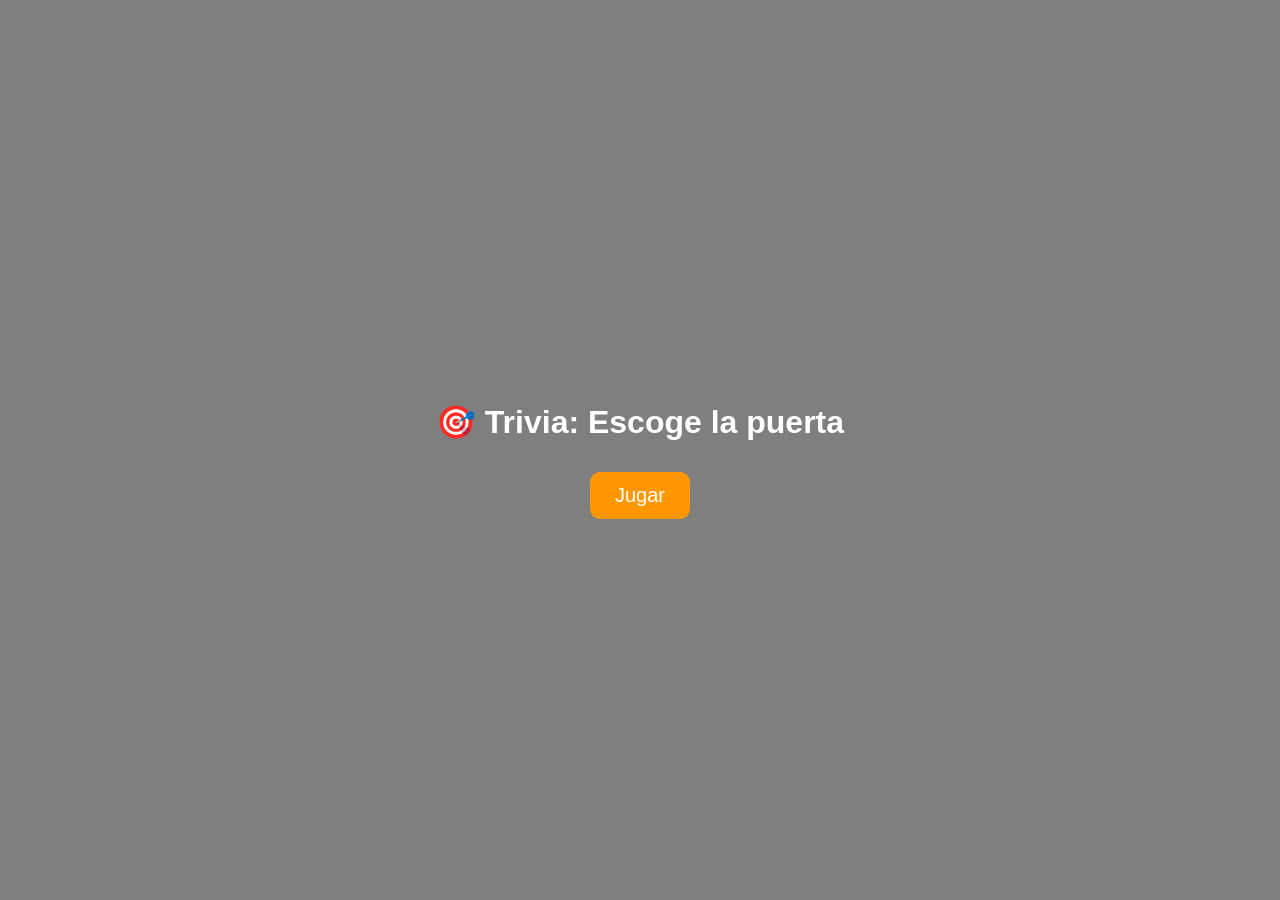
==== index.html @ 7f7bd2c2 "Add files via upload" ====
<!DOCTYPE html>
<html lang="es">
<head>
<meta charset="UTF-8">
<title>Trivia de Puertas</title>
<link rel="stylesheet" href="styles.css">
</head>

<body>

<!-- INICIO -->
<div id="inicio" class="pantalla activa">
  <h1>🎯 Trivia: Escoge la puerta</h1>
  <button onclick="iniciarJuego()">Jugar</button>
</div>

<!-- JUEGO -->
<div id="juego" class="pantalla">
  <div id="ronda">Ronda 1</div>

  <h2>Elige una puerta 🚪</h2>

  <div class="contenedor">
    <div class="puerta" onclick="elegirPuerta(0)"></div>
    <div class="puerta" onclick="elegirPuerta(1)"></div>
    <div class="puerta" onclick="elegirPuerta(2)"></div>
  </div>
</div>

<!-- PREGUNTA / PREMIO -->
<div id="preguntaBox" class="pantalla">
  <h2 id="texto"></h2>

  <button id="btnSiguiente" onclick="siguiente()">Siguiente</button>
  <button id="btnReiniciar" onclick="reiniciarJuego()" style="display:none;">
    🔄 Jugar de nuevo
  </button>
</div>

<script>

/* VARIABLES */
let rondaActual = 1;
let maxRondas = 5;
let puertas = [];

/* IMÁGENES */
const imagenes = [
  "fotos/puerta1.png",
  "fotos/puerta2.png",
  "fotos/puerta3.png",
  "fotos/puerta4.png",
  "fotos/puerta5.png",
  "fotos/puerta6.png"
];

/* PREGUNTAS */
let preguntasOriginales = [
  "Menciona uno de los elementos de las REI",
  "¿Qué es el marco jurídico en las REI?",
  "¿Quiénes son los sujetos principales de las REI?",
  "¿Por qué el Estado es el único que puede establecer aranceles?",
  "Menciona una organización internacional",
  "¿Cuál es la función de la Organización Mundial del Comercio?",
  "¿Qué son las empresas transnacionales?",
  "¿Cómo influyen las empresas transnacionales en los Estados?",
  "¿Qué son las Relaciones Económicas Internacionales?",
  "¿Qué tipos de intercambios se realizan en las REI además de bienes?",
  "¿Qué intercambian los países en las REI?",
  "¿Cómo se llama el conjunto de reglas que regulan las REI?",
  "¿Qué permite a las empresas transnacionales influir en los Estados?"
];

let preguntas = [...preguntasOriginales];

/* INICIAR */
function iniciarJuego() {
  cambiarPantalla("juego");
  generarRonda();
}

/* CAMBIAR PANTALLA */
function cambiarPantalla(id) {
  document.querySelectorAll(".pantalla").forEach(p => p.classList.remove("activa"));
  document.getElementById(id).classList.add("activa");
}

/* MEZCLAR */
function mezclar(array) {
  return array.sort(() => Math.random() - 0.5);
}

/* ASIGNAR IMÁGENES */
function asignarPuertas() {
  const puertasHTML = document.querySelectorAll(".puerta");
  const mezcla = mezclar([...imagenes]);

  puertasHTML.forEach((puerta, i) => {
    puerta.style.backgroundImage = `url(${mezcla[i]})`;
  });
}

/* GENERAR RONDA */
function generarRonda() {
  document.getElementById("ronda").innerText = "Ronda " + rondaActual;

  let rondasConPremio = [2, 5];

  if (rondasConPremio.includes(rondaActual)) {
    puertas = ["premio", "pregunta", "pregunta"];
  } else {
    puertas = ["pregunta", "pregunta", "pregunta"];
  }

  puertas.sort(() => Math.random() - 0.5);

  asignarPuertas();
}

/* PREGUNTA */
function obtenerPregunta() {
  if (preguntas.length === 0) return "No hay más preguntas";

  let i = Math.floor(Math.random() * preguntas.length);
  let p = preguntas[i];
  preguntas.splice(i, 1);

  return p;
}

/* ELEGIR */
function elegirPuerta(index) {
  cambiarPantalla("preguntaBox");

  if (puertas[index] === "premio") {
    document.getElementById("texto").innerText = "🎉 ¡Ganaste un premio!";
  } else {
    document.getElementById("texto").innerText = obtenerPregunta();
  }
}

/* SIGUIENTE */
function siguiente() {
  rondaActual++;

  if (rondaActual > maxRondas) {
    document.getElementById("texto").innerText = "🏁 Juego terminado";

    document.getElementById("btnSiguiente").style.display = "none";
    document.getElementById("btnReiniciar").style.display = "inline-block";

    return;
  }

  cambiarPantalla("juego");
  generarRonda();
}

/* REINICIAR */
function reiniciarJuego() {
  rondaActual = 1;
  preguntas = [...preguntasOriginales];

  document.getElementById("btnSiguiente").style.display = "inline-block";
  document.getElementById("btnReiniciar").style.display = "none";

  cambiarPantalla("juego");
  generarRonda();
}

</script>

</body>
</html>
---- styles.css ----
body {
  margin: 0;
  font-family: Arial;
  color: white;
  text-align: center;
}

/* Pantallas */
.pantalla {
  display: none;
}

.activa {
  display: flex;
  flex-direction: column;
  justify-content: center;
  align-items: center;
  height: 100vh;
}

/* INICIO */
#inicio {
  background:
    linear-gradient(rgba(0,0,0,0.5), rgba(0,0,0,0.5)),
    url("fotos/fondo.jpeg");

  background-size: cover;
  background-position: center;
}

/* JUEGO */
#juego {
  background:
    linear-gradient(rgba(0,0,0,0.5), rgba(0,0,0,0.5)),
    url("fotos/fondo1.jpeg");

  background-size: cover;
  background-position: center;
}

/* PREGUNTA */
#preguntaBox {
  background:
    linear-gradient(rgba(0,0,0,0.5), rgba(0,0,0,0.5)),
    url("fotos/fondo1.jpeg");

  background-size: cover;
  background-position: center;
}

/* Botones */
button {
  padding: 12px 25px;
  font-size: 20px;
  background: #ff9800;
  color: white;
  border-radius: 10px;
  border: none;
  cursor: pointer;
  margin-top: 10px;
  transition: 0.3s;
}

button:hover {
  background: #e68900;
  transform: scale(1.05);
}

/* Ronda */
#ronda {
  position: absolute;
  top: 10px;
  right: 20px;
}

/* Puertas */
.contenedor {
  display: flex;
  gap: 30px;
}

.puerta {
  width: 148px;
  height: 243px;
  background-size: cover;
  background-position: center;
  border-radius: 10px;
  cursor: pointer;
  transition: 0.3s;
}

.puerta:hover {
  transform: scale(1.1);
}
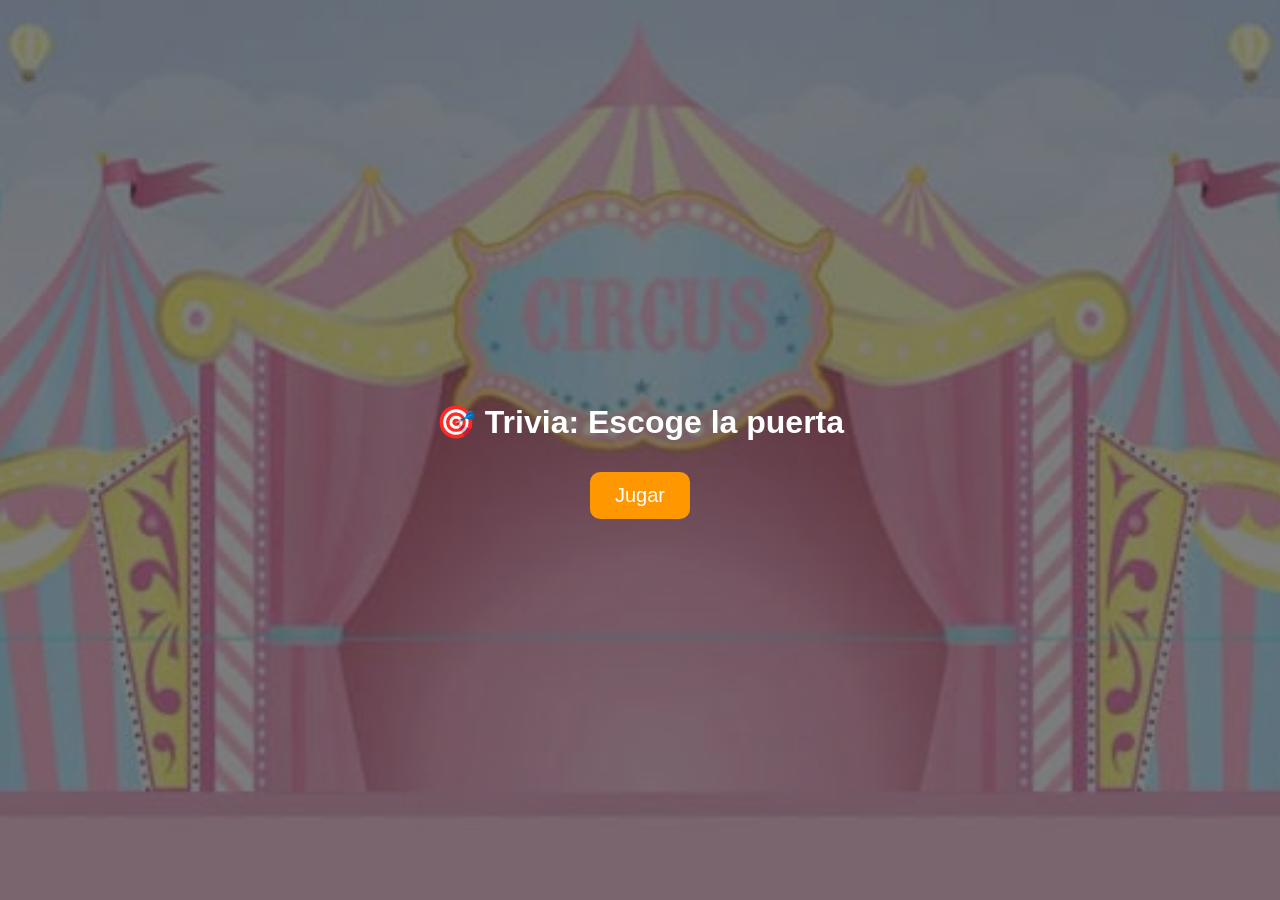
==== commit 36ddc5d5: "Update index.html" ====
--- a/index.html
+++ b/index.html
@@ -2,22 +2,20 @@
 <html lang="es">
 <head>
 <meta charset="UTF-8">
+<meta name="viewport" content="width=device-width, initial-scale=1.0">
 <title>Trivia de Puertas</title>
 <link rel="stylesheet" href="styles.css">
 </head>
 
 <body>
 
-<!-- INICIO -->
 <div id="inicio" class="pantalla activa">
   <h1>🎯 Trivia: Escoge la puerta</h1>
   <button onclick="iniciarJuego()">Jugar</button>
 </div>
 
-<!-- JUEGO -->
 <div id="juego" class="pantalla">
   <div id="ronda">Ronda 1</div>
-
   <h2>Elige una puerta 🚪</h2>
 
   <div class="contenedor">
@@ -27,7 +25,6 @@
   </div>
 </div>
 
-<!-- PREGUNTA / PREMIO -->
 <div id="preguntaBox" class="pantalla">
   <h2 id="texto"></h2>
 
@@ -38,13 +35,10 @@
 </div>
 
 <script>
-
-/* VARIABLES */
 let rondaActual = 1;
 let maxRondas = 5;
 let puertas = [];
 
-/* IMÁGENES */
 const imagenes = [
   "fotos/puerta1.png",
   "fotos/puerta2.png",
@@ -54,8 +48,9 @@
   "fotos/puerta6.png"
 ];
 
-/* PREGUNTAS */
 let preguntasOriginales = [
+   "¿Qué son las Relaciones Económicas Internacionales?",
+  "¿Qué tipos de intercambios se realizan en las REI además de bienes?",
   "Menciona uno de los elementos de las REI",
   "¿Qué es el marco jurídico en las REI?",
   "¿Quiénes son los sujetos principales de las REI?",
@@ -64,8 +59,6 @@
   "¿Cuál es la función de la Organización Mundial del Comercio?",
   "¿Qué son las empresas transnacionales?",
   "¿Cómo influyen las empresas transnacionales en los Estados?",
-  "¿Qué son las Relaciones Económicas Internacionales?",
-  "¿Qué tipos de intercambios se realizan en las REI además de bienes?",
   "¿Qué intercambian los países en las REI?",
   "¿Cómo se llama el conjunto de reglas que regulan las REI?",
   "¿Qué permite a las empresas transnacionales influir en los Estados?"
@@ -73,24 +66,20 @@
 
 let preguntas = [...preguntasOriginales];
 
-/* INICIAR */
+function cambiarPantalla(id) {
+  document.querySelectorAll(".pantalla").forEach(p => p.classList.remove("activa"));
+  document.getElementById(id).classList.add("activa");
+}
+
 function iniciarJuego() {
   cambiarPantalla("juego");
   generarRonda();
 }
 
-/* CAMBIAR PANTALLA */
-function cambiarPantalla(id) {
-  document.querySelectorAll(".pantalla").forEach(p => p.classList.remove("activa"));
-  document.getElementById(id).classList.add("activa");
-}
-
-/* MEZCLAR */
 function mezclar(array) {
   return array.sort(() => Math.random() - 0.5);
 }
 
-/* ASIGNAR IMÁGENES */
 function asignarPuertas() {
   const puertasHTML = document.querySelectorAll(".puerta");
   const mezcla = mezclar([...imagenes]);
@@ -100,7 +89,6 @@
   });
 }
 
-/* GENERAR RONDA */
 function generarRonda() {
   document.getElementById("ronda").innerText = "Ronda " + rondaActual;
 
@@ -113,22 +101,18 @@
   }
 
   puertas.sort(() => Math.random() - 0.5);
-
   asignarPuertas();
 }
 
-/* PREGUNTA */
 function obtenerPregunta() {
   if (preguntas.length === 0) return "No hay más preguntas";
 
   let i = Math.floor(Math.random() * preguntas.length);
   let p = preguntas[i];
   preguntas.splice(i, 1);
-
   return p;
 }
 
-/* ELEGIR */
 function elegirPuerta(index) {
   cambiarPantalla("preguntaBox");
 
@@ -139,16 +123,13 @@
   }
 }
 
-/* SIGUIENTE */
 function siguiente() {
   rondaActual++;
 
   if (rondaActual > maxRondas) {
     document.getElementById("texto").innerText = "🏁 Juego terminado";
-
     document.getElementById("btnSiguiente").style.display = "none";
     document.getElementById("btnReiniciar").style.display = "inline-block";
-
     return;
   }
 
@@ -156,7 +137,6 @@
   generarRonda();
 }
 
-/* REINICIAR */
 function reiniciarJuego() {
   rondaActual = 1;
   preguntas = [...preguntasOriginales];
@@ -167,8 +147,7 @@
   cambiarPantalla("juego");
   generarRonda();
 }
-
 </script>
 
 </body>
-</html>+</html>
--- a/styles.css
+++ b/styles.css
@@ -22,30 +22,33 @@
 #inicio {
   background:
     linear-gradient(rgba(0,0,0,0.5), rgba(0,0,0,0.5)),
-    url("fotos/fondo.jpeg");
+    url("./fotos/fondo.jpeg");
 
   background-size: cover;
   background-position: center;
+  background-repeat: no-repeat;
 }
 
 /* JUEGO */
 #juego {
   background:
     linear-gradient(rgba(0,0,0,0.5), rgba(0,0,0,0.5)),
-    url("fotos/fondo1.jpeg");
+    url("./fotos/fondo1.jpeg");
 
   background-size: cover;
   background-position: center;
+  background-repeat: no-repeat;
 }
 
 /* PREGUNTA */
 #preguntaBox {
   background:
     linear-gradient(rgba(0,0,0,0.5), rgba(0,0,0,0.5)),
-    url("fotos/fondo1.jpeg");
+    url("./fotos/fondo1.jpeg");
 
   background-size: cover;
   background-position: center;
+  background-repeat: no-repeat;
 }
 
 /* Botones */
@@ -91,4 +94,4 @@
 
 .puerta:hover {
   transform: scale(1.1);
-}+}
